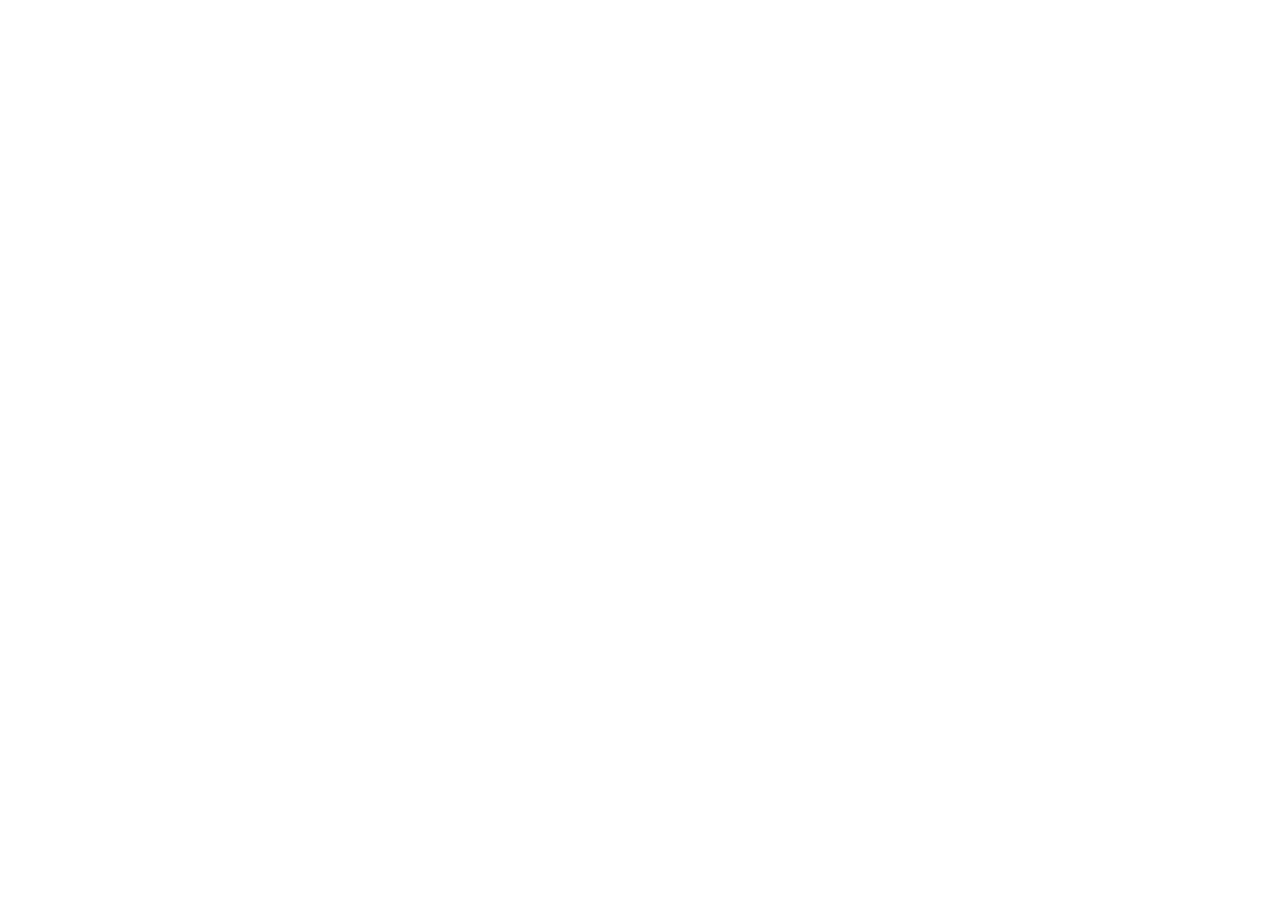
==== calc.html @ 56393fe7 "Add basic functions Add basic functions that will serve as building blocks for calculator." ====
<!DOCTYPE html>
<html lang="en">
<head>
    <meta charset="UTF-8">
    <meta name="viewport" content="width=device-width, initial-scale=1.0">
    <title>Document</title>
</head>
<body>
    <script src="calc.js" defer></script>
</body>
</html>
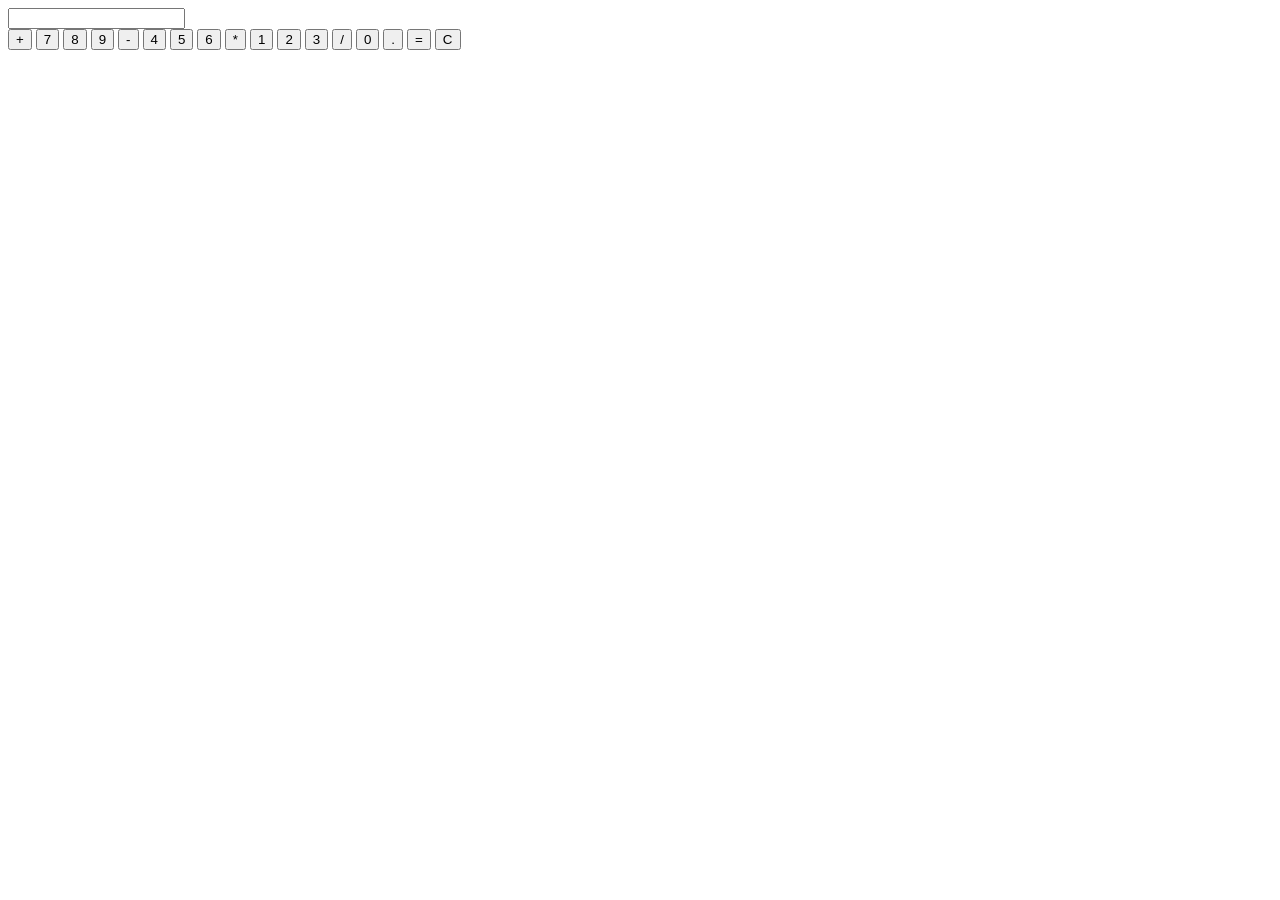
==== commit 851ff18b: "Add buttons for calculator" ====
--- a/calc.html
+++ b/calc.html
@@ -6,6 +6,28 @@
     <title>Document</title>
 </head>
 <body>
+    <div id=""calculator">
+        <input id="display" readonly>
+        <div id="keys">
+            <button onclick="appendToDisplay('+')">+</button>
+            <button onclick="appendToDisplay('7')">7</button>
+            <button onclick="appendToDisplay('8')">8</button>
+            <button onclick="appendToDisplay('9')">9</button>
+            <button onclick="appendToDisplay('-')">-</button>
+            <button onclick="appendToDisplay('4')">4</button>
+            <button onclick="appendToDisplay('5')">5</button>
+            <button onclick="appendToDisplay('6')">6</button>
+            <button onclick="appendToDisplay('*')">*</button>
+            <button onclick="appendToDisplay('1')">1</button>
+            <button onclick="appendToDisplay('2')">2</button>
+            <button onclick="appendToDisplay('3')">3</button>
+            <button onclick="appendToDisplay('/')">/</button>
+            <button onclick="appendToDisplay('0')">0</button>
+            <button onclick="appendToDisplay('.')">.</button>
+            <button onclick="operate()">=</button>
+            <button onclick="clearDisplay()">C</button>
+        </div>
+    </div>
     <script src="calc.js" defer></script>
 </body>
 </html>
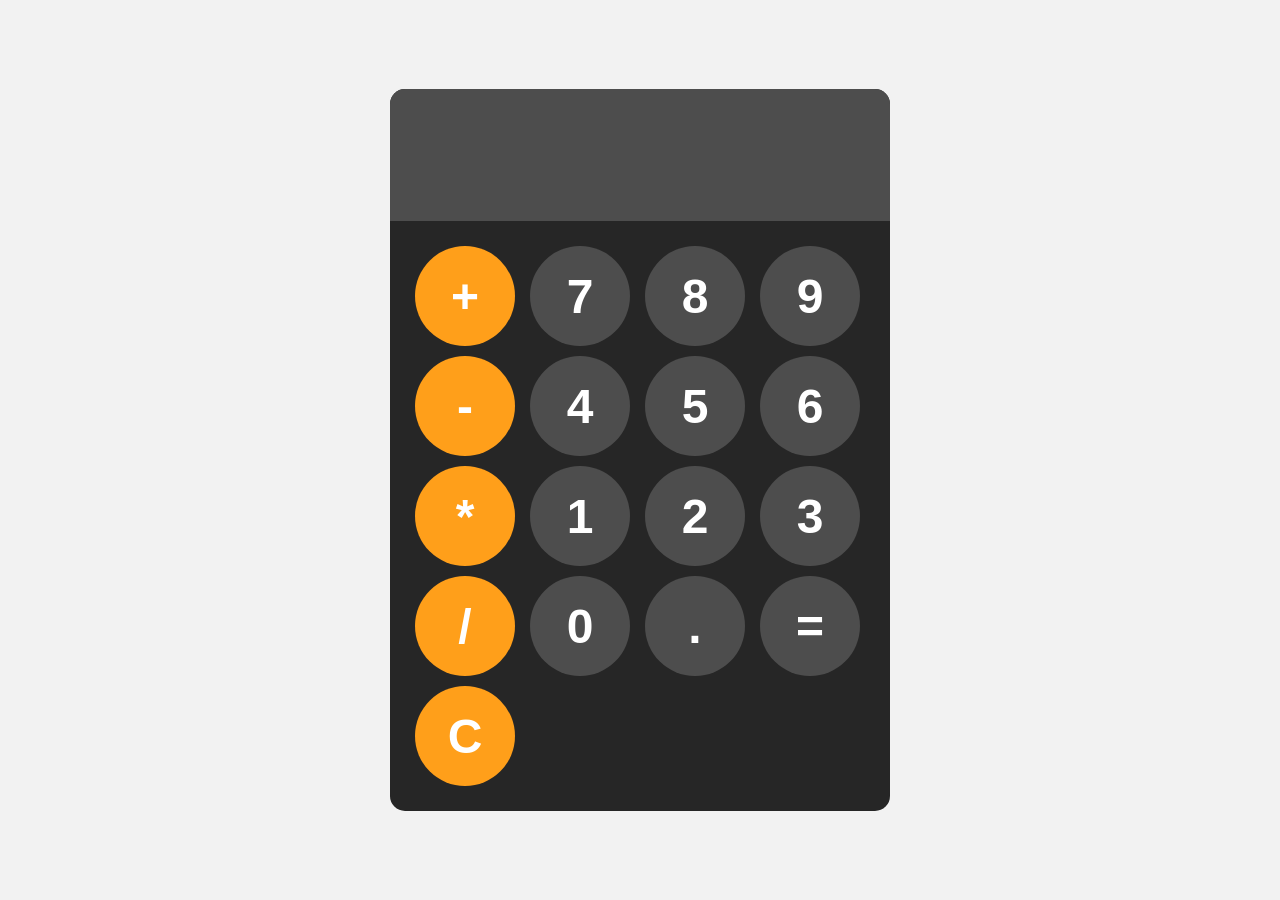
==== commit 5a18691c: "Add formatting and display functions Add formatting and functions for filling and clearing display." ====
--- a/calc.html
+++ b/calc.html
@@ -4,28 +4,29 @@
     <meta charset="UTF-8">
     <meta name="viewport" content="width=device-width, initial-scale=1.0">
     <title>Document</title>
+    <link rel="stylesheet" href="calc.css">
 </head>
 <body>
-    <div id=""calculator">
+    <div id="calculator">
         <input id="display" readonly>
         <div id="keys">
-            <button onclick="appendToDisplay('+')">+</button>
+            <button onclick="appendToDisplay('+')" class="operator-btn">+</button>
             <button onclick="appendToDisplay('7')">7</button>
             <button onclick="appendToDisplay('8')">8</button>
             <button onclick="appendToDisplay('9')">9</button>
-            <button onclick="appendToDisplay('-')">-</button>
+            <button onclick="appendToDisplay('-')" class="operator-btn">-</button>
             <button onclick="appendToDisplay('4')">4</button>
             <button onclick="appendToDisplay('5')">5</button>
             <button onclick="appendToDisplay('6')">6</button>
-            <button onclick="appendToDisplay('*')">*</button>
+            <button onclick="appendToDisplay('*')" class="operator-btn">*</button>
             <button onclick="appendToDisplay('1')">1</button>
             <button onclick="appendToDisplay('2')">2</button>
             <button onclick="appendToDisplay('3')">3</button>
-            <button onclick="appendToDisplay('/')">/</button>
+            <button onclick="appendToDisplay('/')" class="operator-btn">/</button>
             <button onclick="appendToDisplay('0')">0</button>
             <button onclick="appendToDisplay('.')">.</button>
             <button onclick="operate()">=</button>
-            <button onclick="clearDisplay()">C</button>
+            <button onclick="clearDisplay()" class="operator-btn">C</button>
         </div>
     </div>
     <script src="calc.js" defer></script>
--- a/calc.css
+++ b/calc.css
@@ -0,0 +1,64 @@
+body {
+    margin: 0;
+    display: flex;
+    justify-content: center;
+    align-items: center;
+    height: 100vh;
+    background-color: hsl(0, 0%, 95%);
+}
+#calculator {
+    font-family: arial, sans-serif;
+    background-color: hsl(0, 0%, 15%);
+    border-radius: 15px;
+    max-width: 500px;
+    overflow: hidden;
+}
+
+#display {
+    width: 100%;
+    padding: 20px;
+    font-size: 5rem;
+    text-align: left;
+    border: none;
+    background-color: hsl(0, 0%, 30%);
+    color: white;
+
+}
+#keys {
+    display: grid;
+    grid-template-columns: repeat(4,1fr);
+    gap: 10px;
+    padding: 25px;
+}
+
+button {
+    width:100px;
+    height:100px;
+    border-radius: 50px;
+    border: none;
+    background-color: hsl(0, 0%, 30%);
+    color:white;
+    font-size: 3rem;
+    font-weight: bold;
+    cursor: pointer;
+}
+
+button:hover {
+    background-color: hsl(0, 0%, 40%);
+}
+
+button:active {
+    background-color: hsl(0, 0%, 50%);
+}
+
+.operator-btn {
+    background-color: hsl(35, 100%, 55%);
+}
+
+.operator-btn:hover {
+    background-color: hsl(35, 100%, 65%);
+}
+
+.operator-btn:active {
+    background-color: hsl(35, 100%, 75%);
+}
